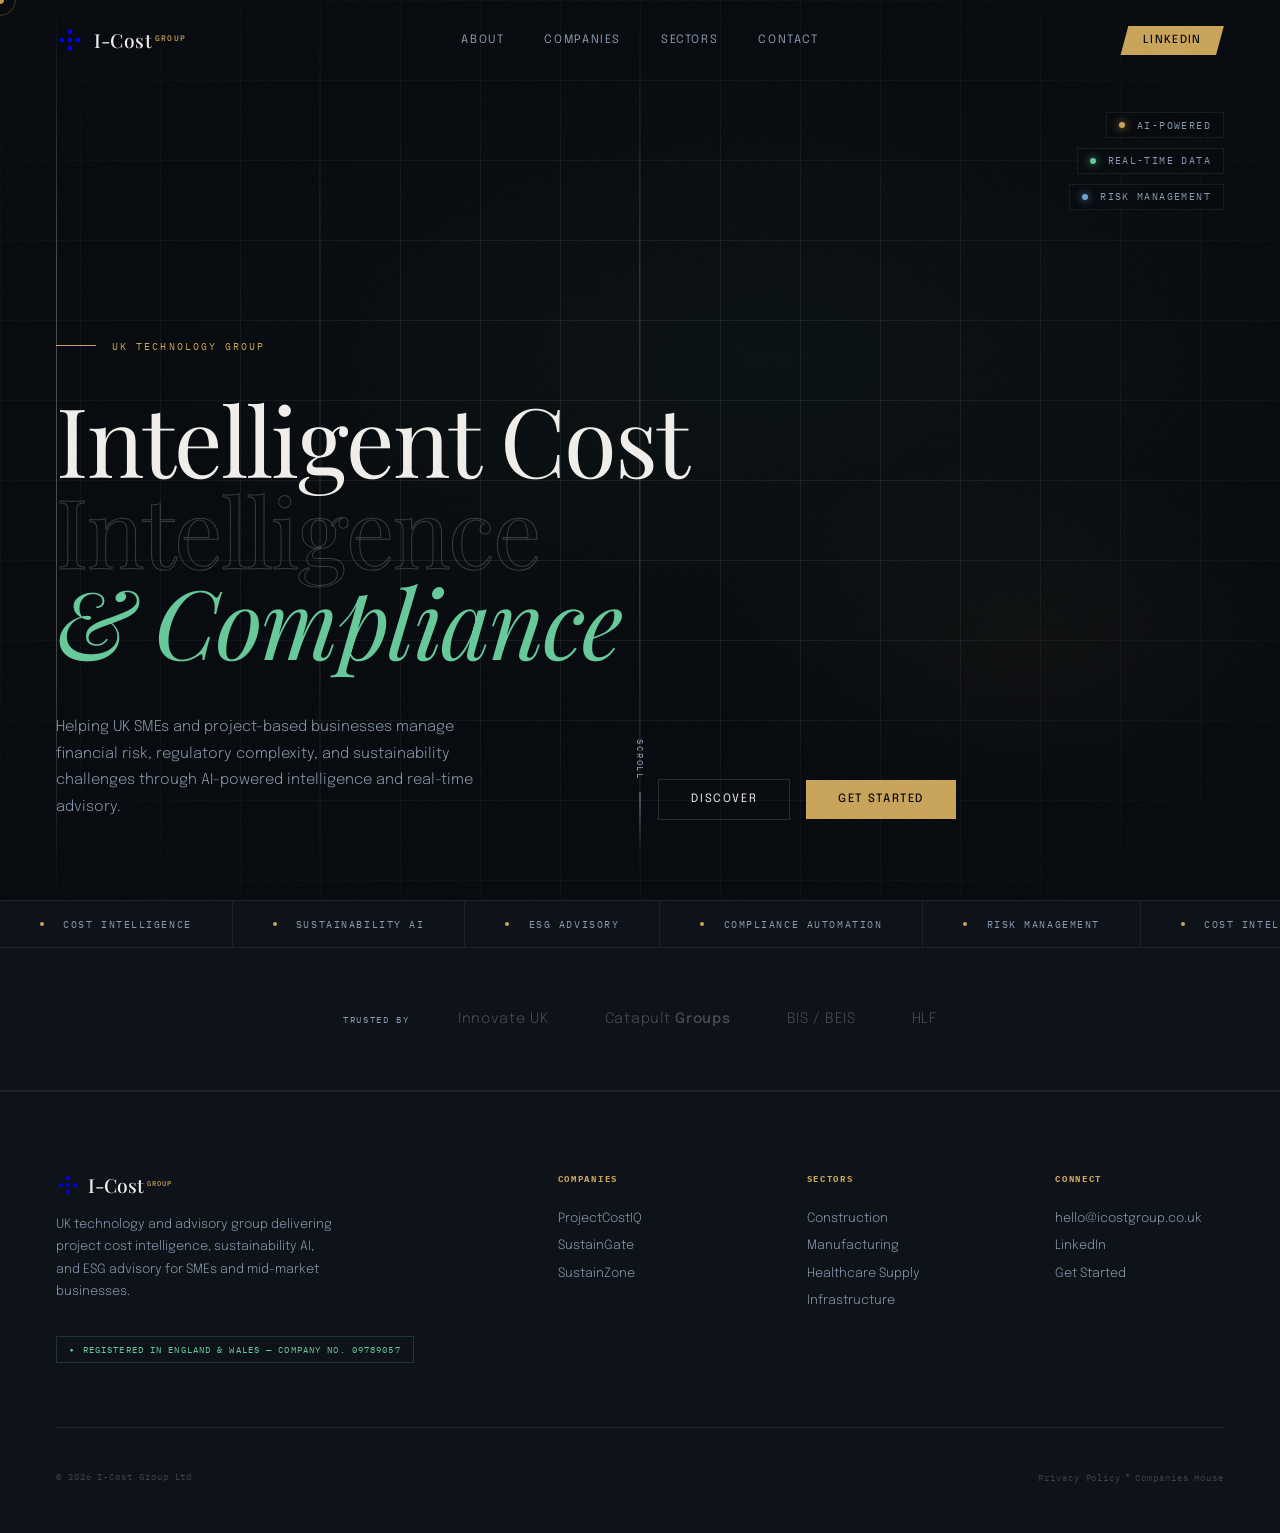
==== index.html @ 1edfaf4c "Split pages while preserving original design theme and assets" ====
<!DOCTYPE html>
<html lang="en">
<head>
<meta charset="UTF-8">
<meta name="viewport" content="width=device-width, initial-scale=1.0">
<title>I-Cost Group — Intelligent Cost & Compliance for UK SMEs</title>
<meta name="description" content="Three operating companies. One mission — helping UK project-based businesses and SMEs manage financial risk, regulatory complexity, and sustainability at speed and scale.">
<meta property="og:title" content="I-Cost Group — Intelligent Cost & Compliance">
<meta property="og:description" content="UK technology and advisory group delivering project cost intelligence, sustainability AI, and ESG advisory for SMEs.">
<meta property="og:type" content="website">
<link rel="preconnect" href="https://fonts.googleapis.com">
<link href="https://fonts.googleapis.com/css2?family=Playfair+Display:ital,wght@0,400;0,500;0,700;1,400;1,500&family=Epilogue:wght@200;300;400;500;600&family=IBM+Plex+Mono:wght@300;400;500&display=swap" rel="stylesheet">
<link rel="stylesheet" href="assets/css/main.css">
</head>
<body>
<a href="#main" class="skip-link">Skip to main content</a>
<div class="cursor"></div>
<div class="cursor-ring"></div>

<nav id="nav">
<a href="index.html" class="nav-logo">
<svg viewBox="0 0 24 24" width="24" height="24" fill="none" stroke="currentColor" stroke-width="2">
<circle cx="12" cy="12" r="1"/>
<circle cx="12" cy="5" r="1"/>
<circle cx="12" cy="19" r="1"/>
<circle cx="5" cy="12" r="1"/>
<circle cx="19" cy="12" r="1"/>
</svg>
<span class="nav-logo-text">I-Cost<sup>GROUP</sup></span>
</a>
<div class="nav-center">
<a href="about.html">About</a>
<a href="companies.html">Companies</a>
<a href="sectors.html">Sectors</a>
<a href="contact.html">Contact</a>
</div>
<div class="nav-right">
<a href="https://www.linkedin.com/company/i-cost-group" class="nav-pill">LinkedIn</a>
</div>
<button class="hamburger" id="hamburger">
<span></span>
<span></span>
<span></span>
</button>
</nav>

<div class="mobile-menu" id="mobileMenu">
<a href="about.html">About</a>
<a href="companies.html">Companies</a>
<a href="sectors.html">Sectors</a>
<a href="contact.html">Contact</a>
<a href="https://www.linkedin.com/company/i-cost-group">LinkedIn</a>
</div>

<main id="main">
<section class="hero">
<div class="hero-bg"></div>
<div class="hero-grid"></div>
<div class="hero-line"></div>
<div class="hero-line"></div>
<div class="hero-line"></div>
<div class="hero-line"></div>

<div class="hero-tag">
<div class="hero-tag-item">
<div class="hero-tag-dot dot-gold"></div>
<span>AI-Powered</span>
</div>
<div class="hero-tag-item">
<div class="hero-tag-dot dot-sage"></div>
<span>Real-time Data</span>
</div>
<div class="hero-tag-item">
<div class="hero-tag-dot dot-blue"></div>
<span>Risk Management</span>
</div>
</div>

<div class="hero-content">
<div class="hero-eyebrow">
<div class="hero-eyebrow-line"></div>
<span class="hero-eyebrow-text">UK Technology Group</span>
</div>
<h1 class="hero-h1">
<span class="line-1">Intelligent Cost</span>
<span class="line-2">Intelligence</span>
<span class="line-3">& Compliance</span>
</h1>
<div class="hero-bottom">
<p class="hero-desc">Helping UK SMEs and project-based businesses manage financial risk, regulatory complexity, and sustainability challenges through AI-powered intelligence and real-time advisory.</p>
<div class="hero-ctas">
<a href="companies.html" class="btn-ghost">Discover</a>
<a href="contact.html" class="btn-solid">Get Started</a>
</div>
</div>
</div>

<div class="hero-scroll">
<span class="scroll-label">Scroll</span>
<div class="scroll-bar"></div>
</div>
</section>

<section class="marquee-wrap">
<div class="marquee-track">
<div class="marquee-item"><span class="m-dot"></span> Cost Intelligence</div>
<div class="marquee-item"><span class="m-dot"></span> Sustainability AI</div>
<div class="marquee-item"><span class="m-dot"></span> ESG Advisory</div>
<div class="marquee-item"><span class="m-dot"></span> Compliance Automation</div>
<div class="marquee-item"><span class="m-dot"></span> Risk Management</div>
<div class="marquee-item"><span class="m-dot"></span> Cost Intelligence</div>
<div class="marquee-item"><span class="m-dot"></span> Sustainability AI</div>
<div class="marquee-item"><span class="m-dot"></span> ESG Advisory</div>
</div>
</section>

<div class="trust-bar">
<div class="trust-inner">
<span class="trust-label">Trusted by</span>
<div class="trust-logos">
<div class="trust-item">Innovate UK</div>
<div class="trust-item">Catapult <strong>Groups</strong></div>
<div class="trust-item">BIS / BEIS</div>
<div class="trust-item">HLF</div>
</div>
</div>
</div>
</main>

<footer>
<div class="footer-top">
<div class="footer-brand">
<a href="index.html" class="f-logo">
<svg viewBox="0 0 24 24" width="24" height="24" fill="none" stroke="currentColor" stroke-width="2">
<circle cx="12" cy="12" r="1"/>
<circle cx="12" cy="5" r="1"/>
<circle cx="12" cy="19" r="1"/>
<circle cx="5" cy="12" r="1"/>
<circle cx="19" cy="12" r="1"/>
</svg>
<span class="f-logo-text">I-Cost<sup>GROUP</sup></span>
</a>
<p>UK technology and advisory group delivering project cost intelligence, sustainability AI, and ESG advisory for SMEs and mid-market businesses.</p>
<div class="f-badge">Registered in England & Wales — Company No. 09789057</div>
</div>

<div class="footer-col">
<h4>Companies</h4>
<ul>
<li><a href="companies.html">ProjectCostIQ</a></li>
<li><a href="companies.html">SustainGate</a></li>
<li><a href="companies.html">SustainZone</a></li>
</ul>
</div>

<div class="footer-col">
<h4>Sectors</h4>
<ul>
<li><a href="sectors.html">Construction</a></li>
<li><a href="sectors.html">Manufacturing</a></li>
<li><a href="sectors.html">Healthcare Supply</a></li>
<li><a href="sectors.html">Infrastructure</a></li>
</ul>
</div>

<div class="footer-col">
<h4>Connect</h4>
<ul>
<li><a href="mailto:hello@icostgroup.co.uk">hello@icostgroup.co.uk</a></li>
<li><a href="https://www.linkedin.com/company/i-cost-group">LinkedIn</a></li>
<li><a href="contact.html">Get Started</a></li>
</ul>
</div>
</div>

<div class="footer-bottom">
<p>&copy; 2026 I-Cost Group Ltd</p>
<div>
<a href="privacy-policy.html">Privacy Policy</a>
<span style="color: rgba(255,255,255,0.2);"> • </span>
<a href="https://find-and-update.company-information.service.gov.uk/company/09789057">Companies House</a>
</div>
</div>
</footer>

<script src="assets/js/main.js"></script>
</body>
</html>
---- assets/css/main.css ----
:root {
--black: #080b0f;
--obsidian: #0e1319;
--charcoal: #141c24;
--slate: #1d2835;
--steel: #263245;
--fog: #8a9ab0;
--mist: #c4cdd8;
--white: #f0eeea;
--gold: #c9a45a;
--gold-pale: #e8d5a8;
--gold-dim: rgba(201,164,90,0.15);
--sage: #4a8f6f;
--sage-bright: #67c99a;
--sage-dim: rgba(74,143,111,0.12);
--rule: rgba(255,255,255,0.07);
--rule-bright: rgba(255,255,255,0.14);
--blue-accent: #6da5d4;
}
*, *::before, *::after { box-sizing: border-box; margin: 0; padding: 0; }
html { scroll-behavior: smooth; font-size: 16px; }
body {
font-family: 'Epilogue', sans-serif;
background: var(--black);
color: var(--white);
overflow-x: hidden;
}
@media (hover: hover) and (pointer: fine) {
.cursor {
position: fixed; z-index: 9999;
width: 8px; height: 8px;
background: var(--gold);
border-radius: 50%;
pointer-events: none;
transform: translate(-50%, -50%);
transition: transform 0.1s, width 0.3s, height 0.3s, background 0.3s;
mix-blend-mode: difference;
}
.cursor-ring {
position: fixed; z-index: 9998;
width: 32px; height: 32px;
border: 1px solid rgba(201,164,90,0.3);
border-radius: 50%;
pointer-events: none;
transform: translate(-50%, -50%);
transition: transform 0.18s ease, width 0.3s, height 0.3s;
}
body:has(a:hover) .cursor { background: var(--sage-bright); transform: translate(-50%,-50%) scale(1.5); }
body:has(a:hover) .cursor-ring { width: 48px; height: 48px; border-color: rgba(103,201,154,0.3); }
}
@media (hover: none) {
.cursor, .cursor-ring { display: none; }
}
body::before {
content: '';
position: fixed; inset: 0; z-index: 1000;
background-image: url("data:image/svg+xml,%3Csvg viewBox='0 0 256 256' xmlns='http://www.w3.org/2000/svg'%3E%3Cfilter id='noise'%3E%3CfeTurbulence type='fractalNoise' baseFrequency='0.9' numOctaves='4' stitchTiles='stitch'/%3E%3C/filter%3E%3Crect width='100%25' height='100%25' filter='url(%23noise)' opacity='0.03'/%3E%3C/svg%3E");
pointer-events: none; opacity: 0.4;
}
.skip-link {
position: absolute; top: -40px; left: 0;
background: var(--gold); color: var(--black);
padding: 0.5rem 1rem; z-index: 10000;
font-size: 0.8rem; text-decoration: none;
transition: top 0.2s;
}
.skip-link:focus { top: 0; }
nav {
position: fixed; top: 0; left: 0; right: 0; z-index: 500;
display: flex; align-items: center; justify-content: space-between;
padding: 1.6rem 3.5rem;
transition: background 0.4s, border-color 0.4s;
border-bottom: 1px solid transparent;
}
nav.scrolled {
background: rgba(8,11,15,0.92);
backdrop-filter: blur(20px);
border-color: var(--rule);
}
.nav-logo {
display: flex; align-items: center; gap: 0.6rem;
text-decoration: none; flex-shrink: 0;
}
.nav-logo svg { height: 28px; width: auto; }
.nav-logo-text {
font-family: 'Playfair Display', serif;
font-size: 1.2rem; font-weight: 500;
color: var(--white);
letter-spacing: 0.02em;
}
.nav-logo-text sup {
font-family: 'IBM Plex Mono', monospace;
font-size: 0.48rem; letter-spacing: 0.15em; text-transform: uppercase;
color: var(--gold); vertical-align: super; margin-left: 0.2rem;
}
.nav-center {
position: absolute; left: 50%; transform: translateX(-50%);
display: flex; gap: 2.5rem;
}
.nav-center a {
font-size: 0.72rem; letter-spacing: 0.14em; text-transform: uppercase;
font-weight: 400; color: var(--fog); text-decoration: none;
transition: color 0.2s;
position: relative;
}
.nav-center a::after {
content: ''; position: absolute; bottom: -4px; left: 0;
width: 0; height: 1px; background: var(--gold);
transition: width 0.3s ease;
}
.nav-center a:hover { color: var(--white); }
.nav-center a:hover::after { width: 100%; }
.nav-right { display: flex; align-items: center; gap: 1.5rem; }
.nav-pill {
font-size: 0.7rem; letter-spacing: 0.12em; text-transform: uppercase;
font-weight: 500; color: var(--black);
background: var(--gold);
padding: 0.55rem 1.4rem;
text-decoration: none;
transition: background 0.25s, transform 0.2s;
clip-path: polygon(8px 0%, 100% 0%, calc(100% - 8px) 100%, 0% 100%);
}
.nav-pill:hover { background: var(--gold-pale); transform: translateY(-1px); }
.hamburger {
display: none; flex-direction: column; gap: 5px;
background: none; border: none; cursor: pointer;
padding: 4px; z-index: 700;
position: relative;
}
.hamburger span {
display: block; width: 24px; height: 2px;
background: var(--white); transition: all 0.3s ease;
}
.hamburger.active span:nth-child(1) { transform: rotate(45deg) translate(4px, 4px); }
.hamburger.active span:nth-child(2) { opacity: 0; }
.hamburger.active span:nth-child(3) { transform: rotate(-45deg) translate(5px, -5px); }
.mobile-menu {
display: none; position: fixed; inset: 0; z-index: 550;
background: rgba(8,11,15,0.97); backdrop-filter: blur(20px);
flex-direction: column; align-items: center; justify-content: center;
gap: 2.5rem; opacity: 0; pointer-events: none;
transition: opacity 0.3s ease;
padding-top: 5rem;
}
.mobile-menu.open { opacity: 1; pointer-events: all; }
.mobile-menu a {
font-family: 'Playfair Display', serif;
font-size: 1.8rem; font-weight: 400; color: var(--white);
text-decoration: none; transition: color 0.2s;
}
.mobile-menu a:hover { color: var(--gold); }
.hero {
min-height: 100vh;
display: flex; flex-direction: column; justify-content: flex-end;
padding: 0 3.5rem 5rem;
position: relative; overflow: hidden;
}
.hero-bg {
position: absolute; inset: 0; z-index: 0;
background:
radial-gradient(ellipse 80% 60% at 60% 40%, rgba(74,143,111,0.06) 0%, transparent 60%),
radial-gradient(ellipse 50% 40% at 80% 70%, rgba(201,164,90,0.04) 0%, transparent 50%);
}
.hero-grid {
position: absolute; inset: 0; z-index: 0;
background-image:
linear-gradient(var(--rule) 1px, transparent 1px),
linear-gradient(90deg, var(--rule) 1px, transparent 1px);
background-size: 80px 80px;
mask-image: radial-gradient(ellipse 70% 70% at 50% 50%, black 30%, transparent 100%);
}
.hero-line {
position: absolute; top: 0;
width: 1px; height: 100%;
background: linear-gradient(to bottom, transparent, var(--rule-bright) 30%, var(--rule-bright) 70%, transparent);
z-index: 0;
}
.hero-line:nth-child(2) { right: 25%; }
.hero-line:nth-child(3) { right: 50%; }
.hero-line:nth-child(4) { right: 75%; opacity: 0.5; }
.hero-tag {
position: absolute; top: 7rem; right: 3.5rem; z-index: 2;
display: flex; flex-direction: column; align-items: flex-end; gap: 0.6rem;
}
.hero-tag-item {
display: flex; align-items: center; gap: 0.75rem;
font-family: 'IBM Plex Mono', monospace;
font-size: 0.62rem; letter-spacing: 0.14em; text-transform: uppercase;
color: var(--fog);
padding: 0.35rem 0.75rem;
border: 1px solid var(--rule);
background: rgba(8,11,15,0.5);
backdrop-filter: blur(8px);
transition: border-color 0.3s, color 0.3s;
}
.hero-tag-item:hover { border-color: var(--rule-bright); color: var(--mist); }
.hero-tag-dot {
width: 6px; height: 6px; border-radius: 50%;
}
.dot-gold { background: var(--gold); box-shadow: 0 0 8px var(--gold); }
.dot-sage { background: var(--sage-bright); box-shadow: 0 0 8px var(--sage-bright); }
.dot-blue { background: #6da5d4; box-shadow: 0 0 8px #6da5d4; }
.hero-content { position: relative; z-index: 2; max-width: 900px; }
.hero-eyebrow {
display: flex; align-items: center; gap: 1rem;
margin-bottom: 2.5rem;
}
.hero-eyebrow-line {
width: 40px; height: 1px; background: var(--gold);
}
.hero-eyebrow-text {
font-family: 'IBM Plex Mono', monospace;
font-size: 0.65rem; letter-spacing: 0.2em; text-transform: uppercase;
color: var(--gold);
}
.hero-h1 {
font-family: 'Playfair Display', serif;
font-size: clamp(3.5rem, 7.5vw, 7.5rem);
font-weight: 400; line-height: 0.95;
letter-spacing: -0.02em;
margin-bottom: 3rem;
}
.hero-h1 .line-1 { display: block; color: var(--white); }
.hero-h1 .line-2 { display: block; color: transparent;
-webkit-text-stroke: 1px rgba(255,255,255,0.2); }
.hero-h1 .line-3 { display: block; color: var(--sage-bright);
font-style: italic; }
.hero-bottom {
display: flex; align-items: flex-end;
justify-content: space-between; gap: 2rem;
}
.hero-desc {
max-width: 440px;
font-size: 0.92rem; line-height: 1.8; font-weight: 300;
color: var(--fog);
}
.hero-ctas { display: flex; gap: 1rem; align-items: center; flex-shrink: 0; }
.btn-ghost {
font-size: 0.72rem; letter-spacing: 0.14em; text-transform: uppercase;
font-weight: 400; color: var(--white);
border: 1px solid var(--rule-bright);
padding: 0.85rem 2rem; text-decoration: none;
transition: all 0.25s; position: relative; overflow: hidden;
}
.btn-ghost::before {
content: ''; position: absolute; inset: 0;
background: var(--rule); transform: translateX(-100%);
transition: transform 0.3s ease;
}
.btn-ghost:hover::before { transform: translateX(0); }
.btn-ghost:hover { border-color: rgba(255,255,255,0.3); }
.btn-solid {
font-size: 0.72rem; letter-spacing: 0.14em; text-transform: uppercase;
font-weight: 500; color: var(--black);
background: var(--gold);
padding: 0.85rem 2rem; text-decoration: none;
transition: all 0.25s; position: relative;
}
.btn-solid:hover { background: var(--gold-pale); transform: translateY(-2px); }
.hero-scroll {
position: absolute; bottom: 3rem; left: 50%; transform: translateX(-50%);
display: flex; flex-direction: column; align-items: center; gap: 0.75rem;
z-index: 2;
}
.scroll-label {
font-family: 'IBM Plex Mono', monospace;
font-size: 0.58rem; letter-spacing: 0.2em; text-transform: uppercase;
color: var(--fog); writing-mode: vertical-rl;
animation: scrollPulse 2s ease-in-out infinite;
}
.scroll-bar {
width: 1px; height: 60px;
background: linear-gradient(to bottom, var(--fog), transparent);
animation: scrollBar 2s ease-in-out infinite;
}
@keyframes scrollBar {
0%, 100% { transform: scaleY(1); opacity: 0.4; }
50% { transform: scaleY(0.5); opacity: 1; }
}
@keyframes scrollPulse {
0%, 100% { opacity: 0.3; } 50% { opacity: 0.8; }
}
.marquee-wrap {
border-top: 1px solid var(--rule);
border-bottom: 1px solid var(--rule);
padding: 0; overflow: hidden;
background: var(--obsidian);
}
.marquee-track {
display: flex; width: max-content;
animation: marquee 40s linear infinite;
}
.marquee-track:hover { animation-play-state: paused; }
.marquee-item {
display: flex; align-items: center; gap: 1.2rem;
padding: 1rem 2.5rem;
border-right: 1px solid var(--rule);
font-family: 'IBM Plex Mono', monospace;
font-size: 0.65rem; letter-spacing: 0.15em; text-transform: uppercase;
color: var(--fog); white-space: nowrap;
transition: color 0.2s;
}
.marquee-item:hover { color: var(--white); }
.marquee-item .m-dot {
width: 4px; height: 4px; border-radius: 50%; background: var(--gold);
}
@keyframes marquee {
from { transform: translateX(0); }
to { transform: translateX(-50%); }
}
.section-wrap {
max-width: 1440px; margin: 0 auto; padding: 0 3.5rem;
}
.about {
padding: 8rem 0;
border-bottom: 1px solid var(--rule);
}
.about-inner {
display: grid; grid-template-columns: 220px 1fr;
gap: 6rem; align-items: start;
}
.about-label { padding-top: 0.5rem; }
.section-label {
font-family: 'IBM Plex Mono', monospace;
font-size: 0.62rem; letter-spacing: 0.18em; text-transform: uppercase;
color: var(--gold); display: flex; align-items: center; gap: 0.75rem;
}
.section-label::before {
content: ''; display: block;
width: 20px; height: 1px; background: var(--gold);
}
.about-text h2 {
font-family: 'Playfair Display', serif;
font-size: clamp(2rem, 3.5vw, 3.2rem);
font-weight: 400; line-height: 1.15;
color: var(--white); margin-bottom: 1.8rem;
letter-spacing: -0.01em;
}
.about-text h2 em { font-style: italic; color: var(--sage-bright); }
.about-text p {
font-size: 0.92rem; line-height: 1.85; font-weight: 300;
color: var(--fog); max-width: 640px; margin-bottom: 3rem;
}
.about-stats {
display: grid; grid-template-columns: repeat(4, 1fr);
gap: 0; border: 1px solid var(--rule); max-width: 720px;
}
.stat {
padding: 1.8rem 1.5rem;
border-right: 1px solid var(--rule);
}
.stat:last-child { border-right: none; }
.stat-n {
font-family: 'Playfair Display', serif;
font-size: 2.5rem; font-weight: 400; line-height: 1;
color: var(--white); display: block; margin-bottom: 0.4rem;
}
.stat-n span { color: var(--gold); font-size: 1.6rem; }
.stat-t {
font-family: 'IBM Plex Mono', monospace;
font-size: 0.58rem; letter-spacing: 0.1em; text-transform: uppercase;
color: var(--fog);
}
.companies { padding: 8rem 0; }
.companies-header {
display: flex; align-items: center; gap: 2rem;
margin-bottom: 4rem;
}
.companies-header .section-label { flex-shrink: 0; }
.companies-header .h-rule {
flex: 1; height: 1px; background: var(--rule);
}
.companies-header .h-count {
font-family: 'IBM Plex Mono', monospace;
font-size: 0.62rem; letter-spacing: 0.1em; color: var(--fog);
}
.company-row {
display: grid; grid-template-columns: 80px 1fr 1fr 1fr;
border-top: 1px solid var(--rule);
transition: background 0.3s;
position: relative;
}
.company-row::after {
content: ''; position: absolute;
top: -1px; left: 0; right: 0; height: 1px;
background: transparent;
transition: background 0.3s;
}
.company-row:hover::after { background: var(--gold); }
.company-row:hover { background: rgba(255,255,255,0.015); }
.company-row.last { border-bottom: 1px solid var(--rule); }
.cr-num {
font-family: 'IBM Plex Mono', monospace;
font-size: 0.6rem; letter-spacing: 0.1em;
color: var(--fog); padding: 3rem 2rem;
border-right: 1px solid var(--rule);
display: flex; align-items: flex-start;
}
.cr-name {
padding: 3rem 2.5rem;
border-right: 1px solid var(--rule);
}
.cr-name h3 {
font-family: 'Playfair Display', serif;
font-size: 2rem; font-weight: 500;
color: var(--white); margin-bottom: 0.3rem;
letter-spacing: -0.01em;
}
.cr-type {
font-family: 'IBM Plex Mono', monospace;
font-size: 0.62rem; letter-spacing: 0.12em; text-transform: uppercase;
}
.type-gold { color: var(--gold); }
.type-sage { color: var(--sage-bright); }
.type-blue { color: #6da5d4; }
.cr-desc {
padding: 3rem 2.5rem;
border-right: 1px solid var(--rule);
font-size: 0.84rem; line-height: 1.75; font-weight: 300;
color: var(--fog);
}
.cr-tags {
padding: 3rem 2.5rem;
display: flex; flex-direction: column;
justify-content: space-between;
}
.tag-list {
display: flex; flex-wrap: wrap; gap: 0.4rem; margin-bottom: 1.5rem;
}
.tag {
font-family: 'IBM Plex Mono', monospace;
font-size: 0.58rem; letter-spacing: 0.08em;
padding: 0.3rem 0.65rem;
border: 1px solid var(--rule); color: var(--fog);
transition: border-color 0.2s, color 0.2s;
}
.company-row:hover .tag { border-color: var(--rule-bright); color: var(--mist); }
.cr-link {
display: inline-flex; align-items: center; gap: 0.5rem;
font-size: 0.7rem; letter-spacing: 0.12em; text-transform: uppercase;
font-weight: 400; color: var(--fog); text-decoration: none;
transition: color 0.2s;
}
.cr-link .arr { transition: transform 0.2s; }
.cr-link:hover { color: var(--white); }
.cr-link:hover .arr { transform: translateX(4px); }
.difference {
background: var(--obsidian);
border-top: 1px solid var(--rule);
border-bottom: 1px solid var(--rule);
padding: 8rem 0;
}
.diff-inner {
display: grid; grid-template-columns: 1fr 1fr;
gap: 8rem; align-items: start;
}
.diff-left h2 {
font-family: 'Playfair Display', serif;
font-size: clamp(2.5rem, 4vw, 4rem);
font-weight: 400; line-height: 1.05;
letter-spacing: -0.02em; color: var(--white);
margin-bottom: 2rem; margin-top: 1.5rem;
}
.diff-left h2 em { font-style: italic; color: var(--sage-bright); }
.diff-left p {
font-size: 0.88rem; line-height: 1.85; font-weight: 300;
color: var(--fog); margin-bottom: 3rem;
}
.diff-link {
display: inline-flex; align-items: center; gap: 0.75rem;
font-size: 0.7rem; letter-spacing: 0.14em; text-transform: uppercase;
color: var(--gold); text-decoration: none;
transition: gap 0.2s;
}
.diff-link:hover { gap: 1.2rem; }
.diff-link .arr { font-size: 0.9rem; }
.diff-table {
border: 1px solid var(--rule);
}
.diff-head-row {
display: grid; grid-template-columns: 1fr 1fr;
border-bottom: 1px solid var(--rule);
background: var(--charcoal);
}
.dhc {
padding: 0.9rem 1.5rem;
font-family: 'IBM Plex Mono', monospace;
font-size: 0.6rem; letter-spacing: 0.14em; text-transform: uppercase;
}
.dhc:first-child {
color: var(--fog); border-right: 1px solid var(--rule);
}
.dhc:last-child { color: var(--sage-bright); }
.diff-row {
display: grid; grid-template-columns: 1fr 1fr;
border-bottom: 1px solid var(--rule);
transition: background 0.2s;
}
.diff-row:last-child { border-bottom: none; }
.diff-row:hover { background: rgba(255,255,255,0.02); }
.dc {
padding: 1.2rem 1.5rem;
font-size: 0.8rem; font-weight: 300; line-height: 1.5;
}
.dc:first-child {
color: rgba(255,255,255,0.28);
border-right: 1px solid var(--rule);
text-decoration: line-through;
text-decoration-color: rgba(255,255,255,0.1);
}
.dc:last-child {
color: var(--mist);
display: flex; align-items: center; gap: 0.5rem;
}
.dc:last-child::before {
content: '✓'; color: var(--sage-bright);
font-size: 0.7rem; flex-shrink: 0;
}
.sectors { padding: 8rem 0; border-bottom: 1px solid var(--rule); }
.sectors-header {
display: flex; justify-content: space-between; align-items: flex-end;
margin-bottom: 5rem;
}
.sectors-header h2 {
font-family: 'Playfair Display', serif;
font-size: clamp(2.2rem, 3.5vw, 3.5rem);
font-weight: 400; letter-spacing: -0.02em;
color: var(--white); margin-top: 1rem;
}
.sectors-header p {
font-size: 0.82rem; color: var(--fog); font-weight: 300;
max-width: 280px; text-align: right; line-height: 1.7;
}
.sector-grid {
display: grid; grid-template-columns: repeat(4, 1fr);
border: 1px solid var(--rule);
}
.sector-card {
padding: 3rem 2rem;
border-right: 1px solid var(--rule);
position: relative; overflow: hidden;
transition: background 0.4s;
}
.sector-card:last-child { border-right: none; }
.sector-card:hover { background: var(--charcoal); }
.sector-card::before {
content: attr(data-num);
position: absolute; bottom: -0.5rem; right: 1rem;
font-family: 'Playfair Display', serif;
font-size: 6rem; font-weight: 700; line-height: 1;
color: rgba(255,255,255,0.025);
pointer-events: none;
}
.sector-icon {
width: 44px; height: 44px;
border: 1px solid var(--rule);
display: flex; align-items: center; justify-content: center;
margin-bottom: 2rem;
transition: border-color 0.3s, background 0.3s;
color: var(--gold);
}
.sector-card:hover .sector-icon {
border-color: var(--gold);
background: var(--gold-dim);
}
.sector-card:nth-child(2) .sector-icon { color: var(--sage-bright); }
.sector-card:nth-child(2):hover .sector-icon { border-color: var(--sage-bright); background: var(--sage-dim); }
.sector-card:nth-child(3) .sector-icon { color: var(--blue-accent); }
.sector-card:nth-child(3):hover .sector-icon { border-color: var(--blue-accent); background: rgba(109,165,212,0.12); }
.sector-card:nth-child(4) .sector-icon { color: var(--mist); }
.sector-card:nth-child(4):hover .sector-icon { border-color: var(--mist); background: rgba(196,205,216,0.08); }
.sector-card h3 {
font-family: 'Playfair Display', serif;
font-size: 1.3rem; font-weight: 500;
color: var(--white); margin-bottom: 0.8rem;
letter-spacing: -0.01em;
}
.sector-card p {
font-size: 0.78rem; line-height: 1.75; font-weight: 300;
color: var(--fog);
}
.trust-bar {
padding: 4rem 0;
border-bottom: 1px solid var(--rule);
background: var(--obsidian);
}
.trust-inner {
display: flex; align-items: center; gap: 3rem;
justify-content: center; flex-wrap: wrap;
}
.trust-label {
font-family: 'IBM Plex Mono', monospace;
font-size: 0.58rem; letter-spacing: 0.18em; text-transform: uppercase;
color: var(--fog); white-space: nowrap;
}
.trust-logos {
display: flex; align-items: center; gap: 3.5rem; flex-wrap: wrap; justify-content: center;
}
.trust-item {
font-family: 'Epilogue', sans-serif;
font-size: 0.9rem; font-weight: 300;
color: rgba(255,255,255,0.25);
letter-spacing: 0.05em;
white-space: nowrap;
transition: color 0.3s;
}
.trust-item:hover { color: rgba(255,255,255,0.5); }
.trust-item strong { font-weight: 500; }
.cta-band {
padding: 7rem 0;
background: var(--charcoal);
border-bottom: 1px solid var(--rule);
text-align: center;
position: relative; overflow: hidden;
}
.cta-band::before {
content: '';
position: absolute; inset: 0;
background: radial-gradient(ellipse 60% 80% at 50% 50%, rgba(74,143,111,0.06), transparent);
}
.cta-band h2 {
font-family: 'Playfair Display', serif;
font-size: clamp(2.5rem, 5vw, 5rem);
font-weight: 400; line-height: 1.05;
color: var(--white); margin-bottom: 1.5rem;
position: relative; letter-spacing: -0.02em;
}
.cta-band h2 em { font-style: italic; color: var(--sage-bright); }
.cta-band > .section-wrap > p {
font-size: 0.9rem; font-weight: 300; color: var(--fog);
max-width: 520px; margin: 0 auto 3rem; line-height: 1.8;
position: relative;
}
.cta-group { display: flex; justify-content: center; gap: 1rem; position: relative; flex-wrap: wrap; }
footer {
background: var(--obsidian);
padding: 5rem 3.5rem 3rem;
border-top: 1px solid var(--rule);
}
.footer-top {
max-width: 1440px; margin: 0 auto;
display: grid; grid-template-columns: 2.5fr 1fr 1fr 1fr;
gap: 5rem; padding-bottom: 4rem;
border-bottom: 1px solid var(--rule);
}
.footer-brand .f-logo {
display: flex; align-items: center; gap: 0.5rem;
margin-bottom: 1rem; text-decoration: none;
}
.footer-brand .f-logo svg { height: 24px; width: auto; }
.f-logo-text {
font-family: 'Playfair Display', serif;
font-size: 1.2rem; font-weight: 500; color: var(--white);
}
.f-logo-text sup {
font-family: 'IBM Plex Mono', monospace;
font-size: 0.42rem; letter-spacing: 0.15em; text-transform: uppercase;
color: var(--gold); vertical-align: super; margin-left: 0.2rem;
}
.footer-brand p {
font-size: 0.8rem; line-height: 1.75; font-weight: 300;
color: var(--fog); max-width: 280px; margin-bottom: 2rem;
}
.f-badge {
display: inline-flex; align-items: center; gap: 0.5rem;
font-family: 'IBM Plex Mono', monospace;
font-size: 0.58rem; letter-spacing: 0.12em; text-transform: uppercase;
color: var(--sage-bright);
border: 1px solid rgba(103,201,154,0.2);
padding: 0.4rem 0.8rem;
}
.f-badge::before { content: '●'; font-size: 0.4rem; }
.footer-col h4 {
font-family: 'IBM Plex Mono', monospace;
font-size: 0.58rem; letter-spacing: 0.18em; text-transform: uppercase;
color: var(--gold); margin-bottom: 1.5rem;
}
.footer-col ul { list-style: none; }
.footer-col li { margin-bottom: 0.65rem; }
.footer-col a {
font-size: 0.8rem; font-weight: 300; color: var(--fog);
text-decoration: none; transition: color 0.2s;
}
.footer-col a:hover { color: var(--white); }
.footer-bottom {
max-width: 1440px; margin: 2.5rem auto 0;
display: flex; justify-content: space-between; align-items: center;
flex-wrap: wrap; gap: 1rem;
}
.footer-bottom p {
font-family: 'IBM Plex Mono', monospace;
font-size: 0.58rem; letter-spacing: 0.1em;
color: rgba(255,255,255,0.2);
}
.footer-bottom a {
font-family: 'IBM Plex Mono', monospace;
font-size: 0.58rem; letter-spacing: 0.1em;
color: rgba(255,255,255,0.2);
text-decoration: none;
transition: color 0.2s;
}
.footer-bottom a:hover { color: rgba(255,255,255,0.4); }
.reveal {
opacity: 0; transform: translateY(30px);
transition: opacity 0.7s ease, transform 0.7s ease;
}
.reveal.visible { opacity: 1; transform: translateY(0); }
.reveal-delay-1 { transition-delay: 0.1s; }
.reveal-delay-2 { transition-delay: 0.2s; }
.reveal-delay-3 { transition-delay: 0.3s; }
.reveal-delay-4 { transition-delay: 0.4s; }
.hero-eyebrow { animation: fadeUp 0.8s ease 0.2s both; }
.hero-h1 .line-1 { animation: fadeUp 0.8s ease 0.35s both; }
.hero-h1 .line-2 { animation: fadeUp 0.8s ease 0.5s both; }
.hero-h1 .line-3 { animation: fadeUp 0.8s ease 0.65s both; }
.hero-desc { animation: fadeUp 0.8s ease 0.8s both; }
.hero-ctas { animation: fadeUp 0.8s ease 0.9s both; }
.hero-tag { animation: fadeUp 0.8s ease 1s both; }
@keyframes fadeUp {
from { opacity: 0; transform: translateY(20px); }
to { opacity: 1; transform: translateY(0); }
}
@media (max-width: 1200px) {
.company-row { grid-template-columns: 60px 1fr 1fr; }
.cr-tags { display: none; }
.about-stats { grid-template-columns: repeat(4, 1fr); }
}
@media (max-width: 900px) {
nav { padding: 1.2rem 2rem; }
.nav-center { display: none; }
.nav-pill { display: none; }
.hamburger { display: flex; }
.mobile-menu { display: flex; }
.hero { padding: 0 2rem 4rem; }
.hero-tag { display: none; }
.section-wrap { padding: 0 2rem; }
.about-inner { grid-template-columns: 1fr; gap: 2rem; }
.about-stats { grid-template-columns: repeat(2, 1fr); }
.about-stats .stat:nth-child(2) { border-right: none; }
.company-row { grid-template-columns: 1fr; }
.cr-num { display: none; }
.cr-name, .cr-desc, .cr-tags { border-right: none; border-bottom: 1px solid var(--rule); }
.cr-tags { display: flex; }
.diff-inner { grid-template-columns: 1fr; gap: 4rem; }
.sector-grid { grid-template-columns: 1fr 1fr; }
.sector-card { border-bottom: 1px solid var(--rule); }
.sectors-header { flex-direction: column; align-items: flex-start; gap: 1rem; }
.sectors-header p { text-align: left; }
.footer-top { grid-template-columns: 1fr 1fr; gap: 3rem; }
footer { padding: 4rem 2rem 3rem; }
.hero-bottom { flex-direction: column; align-items: flex-start; }
.trust-logos { gap: 2rem; }
}
@media (max-width: 600px) {
.about-stats { grid-template-columns: 1fr 1fr; }
.sector-grid { grid-template-columns: 1fr; }
.sector-card { border-right: none; }
.footer-top { grid-template-columns: 1fr; gap: 2.5rem; }
.cta-group { flex-direction: column; align-items: center; }
}
@media (prefers-reduced-motion: reduce) {
*, *::before, *::after {
animation-duration: 0.01ms !important;
animation-iteration-count: 1 !important;
transition-duration: 0.01ms !important;
}
.marquee-track { animation: none; }
.reveal { opacity: 1; transform: none; }
}
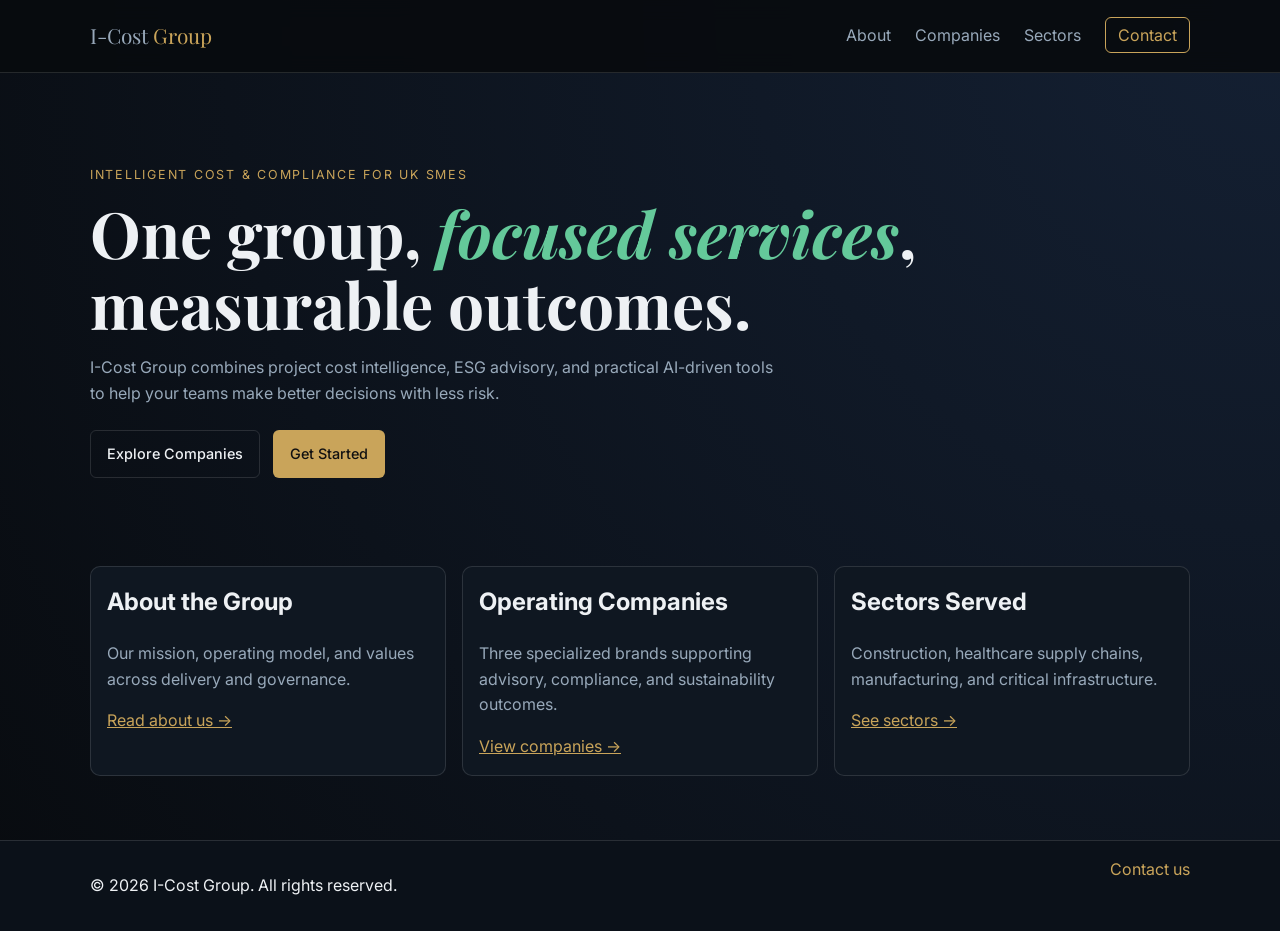
==== commit e62d05c4: "Merge branch 'main' into codex/organize-html-files-into-separate-pages-ezxg9k" ====
--- a/index.html
+++ b/index.html
@@ -1,188 +1,72 @@
 <!DOCTYPE html>
 <html lang="en">
 <head>
-<meta charset="UTF-8">
-<meta name="viewport" content="width=device-width, initial-scale=1.0">
-<title>I-Cost Group — Intelligent Cost & Compliance for UK SMEs</title>
-<meta name="description" content="Three operating companies. One mission — helping UK project-based businesses and SMEs manage financial risk, regulatory complexity, and sustainability at speed and scale.">
-<meta property="og:title" content="I-Cost Group — Intelligent Cost & Compliance">
-<meta property="og:description" content="UK technology and advisory group delivering project cost intelligence, sustainability AI, and ESG advisory for SMEs.">
-<meta property="og:type" content="website">
-<link rel="preconnect" href="https://fonts.googleapis.com">
-<link href="https://fonts.googleapis.com/css2?family=Playfair+Display:ital,wght@0,400;0,500;0,700;1,400;1,500&family=Epilogue:wght@200;300;400;500;600&family=IBM+Plex+Mono:wght@300;400;500&display=swap" rel="stylesheet">
-<link rel="stylesheet" href="assets/css/main.css">
+  <meta charset="UTF-8" />
+  <meta name="viewport" content="width=device-width, initial-scale=1.0" />
+  <title>I-Cost Group | Intelligent Cost & Compliance</title>
+  <meta name="description" content="I-Cost Group helps UK SMEs manage financial risk, compliance, and sustainability through practical digital advisory services." />
+  <link rel="preconnect" href="https://fonts.googleapis.com" />
+  <link rel="preconnect" href="https://fonts.gstatic.com" crossorigin />
+  <link href="https://fonts.googleapis.com/css2?family=Playfair+Display:wght@500;700&family=Inter:wght@300;400;500;600&display=swap" rel="stylesheet" />
+  <link rel="stylesheet" href="assets/css/main.css" />
 </head>
 <body>
-<a href="#main" class="skip-link">Skip to main content</a>
-<div class="cursor"></div>
-<div class="cursor-ring"></div>
+  <a class="skip-link" href="#main">Skip to content</a>
+  <header class="site-header">
+    <nav class="nav container" aria-label="Main navigation">
+      <a class="logo" href="index.html">I-Cost <span>Group</span></a>
+      <button class="menu-toggle" id="menuToggle" aria-expanded="false" aria-controls="mobileMenu">Menu</button>
+      <ul class="nav-links" id="mainMenu">
+        <li><a href="about.html">About</a></li>
+        <li><a href="companies.html">Companies</a></li>
+        <li><a href="sectors.html">Sectors</a></li>
+        <li><a href="contact.html" class="btn-link">Contact</a></li>
+      </ul>
+    </nav>
+    <div class="mobile-menu" id="mobileMenu">
+      <a href="about.html">About</a>
+      <a href="companies.html">Companies</a>
+      <a href="sectors.html">Sectors</a>
+      <a href="contact.html">Contact</a>
+    </div>
+  </header>
 
-<nav id="nav">
-<a href="index.html" class="nav-logo">
-<svg viewBox="0 0 24 24" width="24" height="24" fill="none" stroke="currentColor" stroke-width="2">
-<circle cx="12" cy="12" r="1"/>
-<circle cx="12" cy="5" r="1"/>
-<circle cx="12" cy="19" r="1"/>
-<circle cx="5" cy="12" r="1"/>
-<circle cx="19" cy="12" r="1"/>
-</svg>
-<span class="nav-logo-text">I-Cost<sup>GROUP</sup></span>
-</a>
-<div class="nav-center">
-<a href="about.html">About</a>
-<a href="companies.html">Companies</a>
-<a href="sectors.html">Sectors</a>
-<a href="contact.html">Contact</a>
-</div>
-<div class="nav-right">
-<a href="https://www.linkedin.com/company/i-cost-group" class="nav-pill">LinkedIn</a>
-</div>
-<button class="hamburger" id="hamburger">
-<span></span>
-<span></span>
-<span></span>
-</button>
-</nav>
+  <main id="main">
+    <section class="hero container">
+      <p class="eyebrow">Intelligent Cost & Compliance for UK SMEs</p>
+      <h1>One group, <span>focused services</span>, measurable outcomes.</h1>
+      <p class="hero-copy">I-Cost Group combines project cost intelligence, ESG advisory, and practical AI-driven tools to help your teams make better decisions with less risk.</p>
+      <div class="hero-actions">
+        <a href="companies.html" class="btn btn-ghost">Explore Companies</a>
+        <a href="contact.html" class="btn btn-solid">Get Started</a>
+      </div>
+    </section>
 
-<div class="mobile-menu" id="mobileMenu">
-<a href="about.html">About</a>
-<a href="companies.html">Companies</a>
-<a href="sectors.html">Sectors</a>
-<a href="contact.html">Contact</a>
-<a href="https://www.linkedin.com/company/i-cost-group">LinkedIn</a>
-</div>
+    <section class="section container grid-3">
+      <article class="card">
+        <h2>About the Group</h2>
+        <p>Our mission, operating model, and values across delivery and governance.</p>
+        <a href="about.html">Read about us →</a>
+      </article>
+      <article class="card">
+        <h2>Operating Companies</h2>
+        <p>Three specialized brands supporting advisory, compliance, and sustainability outcomes.</p>
+        <a href="companies.html">View companies →</a>
+      </article>
+      <article class="card">
+        <h2>Sectors Served</h2>
+        <p>Construction, healthcare supply chains, manufacturing, and critical infrastructure.</p>
+        <a href="sectors.html">See sectors →</a>
+      </article>
+    </section>
+  </main>
 
-<main id="main">
-<section class="hero">
-<div class="hero-bg"></div>
-<div class="hero-grid"></div>
-<div class="hero-line"></div>
-<div class="hero-line"></div>
-<div class="hero-line"></div>
-<div class="hero-line"></div>
-
-<div class="hero-tag">
-<div class="hero-tag-item">
-<div class="hero-tag-dot dot-gold"></div>
-<span>AI-Powered</span>
-</div>
-<div class="hero-tag-item">
-<div class="hero-tag-dot dot-sage"></div>
-<span>Real-time Data</span>
-</div>
-<div class="hero-tag-item">
-<div class="hero-tag-dot dot-blue"></div>
-<span>Risk Management</span>
-</div>
-</div>
-
-<div class="hero-content">
-<div class="hero-eyebrow">
-<div class="hero-eyebrow-line"></div>
-<span class="hero-eyebrow-text">UK Technology Group</span>
-</div>
-<h1 class="hero-h1">
-<span class="line-1">Intelligent Cost</span>
-<span class="line-2">Intelligence</span>
-<span class="line-3">& Compliance</span>
-</h1>
-<div class="hero-bottom">
-<p class="hero-desc">Helping UK SMEs and project-based businesses manage financial risk, regulatory complexity, and sustainability challenges through AI-powered intelligence and real-time advisory.</p>
-<div class="hero-ctas">
-<a href="companies.html" class="btn-ghost">Discover</a>
-<a href="contact.html" class="btn-solid">Get Started</a>
-</div>
-</div>
-</div>
-
-<div class="hero-scroll">
-<span class="scroll-label">Scroll</span>
-<div class="scroll-bar"></div>
-</div>
-</section>
-
-<section class="marquee-wrap">
-<div class="marquee-track">
-<div class="marquee-item"><span class="m-dot"></span> Cost Intelligence</div>
-<div class="marquee-item"><span class="m-dot"></span> Sustainability AI</div>
-<div class="marquee-item"><span class="m-dot"></span> ESG Advisory</div>
-<div class="marquee-item"><span class="m-dot"></span> Compliance Automation</div>
-<div class="marquee-item"><span class="m-dot"></span> Risk Management</div>
-<div class="marquee-item"><span class="m-dot"></span> Cost Intelligence</div>
-<div class="marquee-item"><span class="m-dot"></span> Sustainability AI</div>
-<div class="marquee-item"><span class="m-dot"></span> ESG Advisory</div>
-</div>
-</section>
-
-<div class="trust-bar">
-<div class="trust-inner">
-<span class="trust-label">Trusted by</span>
-<div class="trust-logos">
-<div class="trust-item">Innovate UK</div>
-<div class="trust-item">Catapult <strong>Groups</strong></div>
-<div class="trust-item">BIS / BEIS</div>
-<div class="trust-item">HLF</div>
-</div>
-</div>
-</div>
-</main>
-
-<footer>
-<div class="footer-top">
-<div class="footer-brand">
-<a href="index.html" class="f-logo">
-<svg viewBox="0 0 24 24" width="24" height="24" fill="none" stroke="currentColor" stroke-width="2">
-<circle cx="12" cy="12" r="1"/>
-<circle cx="12" cy="5" r="1"/>
-<circle cx="12" cy="19" r="1"/>
-<circle cx="5" cy="12" r="1"/>
-<circle cx="19" cy="12" r="1"/>
-</svg>
-<span class="f-logo-text">I-Cost<sup>GROUP</sup></span>
-</a>
-<p>UK technology and advisory group delivering project cost intelligence, sustainability AI, and ESG advisory for SMEs and mid-market businesses.</p>
-<div class="f-badge">Registered in England & Wales — Company No. 09789057</div>
-</div>
-
-<div class="footer-col">
-<h4>Companies</h4>
-<ul>
-<li><a href="companies.html">ProjectCostIQ</a></li>
-<li><a href="companies.html">SustainGate</a></li>
-<li><a href="companies.html">SustainZone</a></li>
-</ul>
-</div>
-
-<div class="footer-col">
-<h4>Sectors</h4>
-<ul>
-<li><a href="sectors.html">Construction</a></li>
-<li><a href="sectors.html">Manufacturing</a></li>
-<li><a href="sectors.html">Healthcare Supply</a></li>
-<li><a href="sectors.html">Infrastructure</a></li>
-</ul>
-</div>
-
-<div class="footer-col">
-<h4>Connect</h4>
-<ul>
-<li><a href="mailto:hello@icostgroup.co.uk">hello@icostgroup.co.uk</a></li>
-<li><a href="https://www.linkedin.com/company/i-cost-group">LinkedIn</a></li>
-<li><a href="contact.html">Get Started</a></li>
-</ul>
-</div>
-</div>
-
-<div class="footer-bottom">
-<p>&copy; 2026 I-Cost Group Ltd</p>
-<div>
-<a href="privacy-policy.html">Privacy Policy</a>
-<span style="color: rgba(255,255,255,0.2);"> • </span>
-<a href="https://find-and-update.company-information.service.gov.uk/company/09789057">Companies House</a>
-</div>
-</div>
-</footer>
-
-<script src="assets/js/main.js"></script>
+  <footer class="site-footer">
+    <div class="container footer-wrap">
+      <p>© <span id="year"></span> I-Cost Group. All rights reserved.</p>
+      <a href="contact.html">Contact us</a>
+    </div>
+  </footer>
+  <script src="assets/js/main.js"></script>
 </body>
 </html>
--- a/assets/css/main.css
+++ b/assets/css/main.css
@@ -1,769 +1,138 @@
 :root {
---black: #080b0f;
---obsidian: #0e1319;
---charcoal: #141c24;
---slate: #1d2835;
---steel: #263245;
---fog: #8a9ab0;
---mist: #c4cdd8;
---white: #f0eeea;
---gold: #c9a45a;
---gold-pale: #e8d5a8;
---gold-dim: rgba(201,164,90,0.15);
---sage: #4a8f6f;
---sage-bright: #67c99a;
---sage-dim: rgba(74,143,111,0.12);
---rule: rgba(255,255,255,0.07);
---rule-bright: rgba(255,255,255,0.14);
---blue-accent: #6da5d4;
+  --bg: #080b0f;
+  --bg-soft: #0f1721;
+  --text: #eef1f4;
+  --muted: #98a9ba;
+  --line: rgba(255, 255, 255, 0.12);
+  --gold: #c9a45a;
+  --green: #64c99a;
 }
-*, *::before, *::after { box-sizing: border-box; margin: 0; padding: 0; }
-html { scroll-behavior: smooth; font-size: 16px; }
+
+* { box-sizing: border-box; }
+html, body { margin: 0; padding: 0; }
 body {
-font-family: 'Epilogue', sans-serif;
-background: var(--black);
-color: var(--white);
-overflow-x: hidden;
+  font-family: Inter, system-ui, sans-serif;
+  background: radial-gradient(circle at top right, #142033, var(--bg));
+  color: var(--text);
+  line-height: 1.6;
 }
-@media (hover: hover) and (pointer: fine) {
-.cursor {
-position: fixed; z-index: 9999;
-width: 8px; height: 8px;
-background: var(--gold);
-border-radius: 50%;
-pointer-events: none;
-transform: translate(-50%, -50%);
-transition: transform 0.1s, width 0.3s, height 0.3s, background 0.3s;
-mix-blend-mode: difference;
+
+.container { width: min(1100px, 92vw); margin-inline: auto; }
+.skip-link { position: absolute; left: -9999px; }
+.skip-link:focus { left: 1rem; top: 1rem; background: var(--gold); color: #000; padding: .5rem .75rem; }
+
+.site-header {
+  position: sticky;
+  top: 0;
+  z-index: 30;
+  background: rgba(8, 11, 15, 0.92);
+  border-bottom: 1px solid var(--line);
+  backdrop-filter: blur(10px);
 }
-.cursor-ring {
-position: fixed; z-index: 9998;
-width: 32px; height: 32px;
-border: 1px solid rgba(201,164,90,0.3);
-border-radius: 50%;
-pointer-events: none;
-transform: translate(-50%, -50%);
-transition: transform 0.18s ease, width 0.3s, height 0.3s;
+
+.nav {
+  display: flex;
+  align-items: center;
+  justify-content: space-between;
+  min-height: 72px;
 }
-body:has(a:hover) .cursor { background: var(--sage-bright); transform: translate(-50%,-50%) scale(1.5); }
-body:has(a:hover) .cursor-ring { width: 48px; height: 48px; border-color: rgba(103,201,154,0.3); }
+
+.logo { font-family: "Playfair Display", serif; color: var(--text); text-decoration: none; font-size: 1.3rem; }
+.logo span { color: var(--gold); }
+
+.nav-links {
+  list-style: none;
+  display: flex;
+  gap: 1.5rem;
+  margin: 0;
+  padding: 0;
 }
-@media (hover: none) {
-.cursor, .cursor-ring { display: none; }
+
+.nav a { color: var(--muted); text-decoration: none; }
+.nav a:hover, .nav a:focus-visible { color: var(--text); }
+
+.btn-link {
+  border: 1px solid var(--gold);
+  color: var(--gold) !important;
+  padding: .45rem .75rem;
+  border-radius: 6px;
 }
-body::before {
-content: '';
-position: fixed; inset: 0; z-index: 1000;
-background-image: url("data:image/svg+xml,%3Csvg viewBox='0 0 256 256' xmlns='http://www.w3.org/2000/svg'%3E%3Cfilter id='noise'%3E%3CfeTurbulence type='fractalNoise' baseFrequency='0.9' numOctaves='4' stitchTiles='stitch'/%3E%3C/filter%3E%3Crect width='100%25' height='100%25' filter='url(%23noise)' opacity='0.03'/%3E%3C/svg%3E");
-pointer-events: none; opacity: 0.4;
+
+.menu-toggle {
+  display: none;
+  background: transparent;
+  color: var(--text);
+  border: 1px solid var(--line);
+  border-radius: 6px;
+  padding: .5rem .75rem;
 }
-.skip-link {
-position: absolute; top: -40px; left: 0;
-background: var(--gold); color: var(--black);
-padding: 0.5rem 1rem; z-index: 10000;
-font-size: 0.8rem; text-decoration: none;
-transition: top 0.2s;
+
+.mobile-menu {
+  display: none;
+  flex-direction: column;
+  gap: 1rem;
+  padding: 1rem 4vw 1.25rem;
+  border-top: 1px solid var(--line);
 }
-.skip-link:focus { top: 0; }
-nav {
-position: fixed; top: 0; left: 0; right: 0; z-index: 500;
-display: flex; align-items: center; justify-content: space-between;
-padding: 1.6rem 3.5rem;
-transition: background 0.4s, border-color 0.4s;
-border-bottom: 1px solid transparent;
+.mobile-menu a { color: var(--text); text-decoration: none; }
+.mobile-menu.open { display: flex; }
+
+.hero { padding: 5rem 0 3rem; }
+.eyebrow { letter-spacing: .14em; text-transform: uppercase; color: var(--gold); font-size: .78rem; }
+h1 { font-family: "Playfair Display", serif; font-size: clamp(2.2rem, 6vw, 4rem); line-height: 1.1; margin: .8rem 0; }
+h1 span { color: var(--green); font-style: italic; }
+.hero-copy { max-width: 700px; color: var(--muted); }
+.hero-actions { margin-top: 1.5rem; display: flex; gap: .8rem; flex-wrap: wrap; }
+
+.btn {
+  text-decoration: none;
+  font-weight: 500;
+  font-size: .9rem;
+  padding: .7rem 1rem;
+  border-radius: 6px;
+  border: 1px solid transparent;
 }
-nav.scrolled {
-background: rgba(8,11,15,0.92);
-backdrop-filter: blur(20px);
-border-color: var(--rule);
+.btn-solid { background: var(--gold); color: #111; }
+.btn-ghost { border-color: var(--line); color: var(--text); }
+
+.section { padding: 2.5rem 0 4rem; }
+.page-title { padding: 3rem 0 1.5rem; border-bottom: 1px solid var(--line); margin-bottom: 2rem; }
+.page-title h1 { margin: 0 0 .5rem; }
+.lead { color: var(--muted); max-width: 820px; }
+
+.grid-3 {
+  display: grid;
+  grid-template-columns: repeat(3, 1fr);
+  gap: 1rem;
 }
-.nav-logo {
-display: flex; align-items: center; gap: 0.6rem;
-text-decoration: none; flex-shrink: 0;
+.grid-2 {
+  display: grid;
+  grid-template-columns: repeat(2, 1fr);
+  gap: 1rem;
 }
-.nav-logo svg { height: 28px; width: auto; }
-.nav-logo-text {
-font-family: 'Playfair Display', serif;
-font-size: 1.2rem; font-weight: 500;
-color: var(--white);
-letter-spacing: 0.02em;
+
+.card {
+  background: var(--bg-soft);
+  border: 1px solid var(--line);
+  border-radius: 10px;
+  padding: 1rem;
 }
-.nav-logo-text sup {
-font-family: 'IBM Plex Mono', monospace;
-font-size: 0.48rem; letter-spacing: 0.15em; text-transform: uppercase;
-color: var(--gold); vertical-align: super; margin-left: 0.2rem;
+.card h2, .card h3 { margin-top: 0; }
+.card p { color: var(--muted); }
+.card a { color: var(--gold); }
+
+.list { margin: .75rem 0 0; padding-left: 1rem; color: var(--muted); }
+
+.site-footer {
+  border-top: 1px solid var(--line);
+  padding: 1rem 0;
+  background: #0b1119;
 }
-.nav-center {
-position: absolute; left: 50%; transform: translateX(-50%);
-display: flex; gap: 2.5rem;
+.footer-wrap { display: flex; justify-content: space-between; gap: 1rem; flex-wrap: wrap; }
+.footer-wrap a { color: var(--gold); text-decoration: none; }
+
+@media (max-width: 900px) {
+  .grid-3, .grid-2 { grid-template-columns: 1fr; }
+  .menu-toggle { display: inline-block; }
+  .nav-links { display: none; }
 }
-.nav-center a {
-font-size: 0.72rem; letter-spacing: 0.14em; text-transform: uppercase;
-font-weight: 400; color: var(--fog); text-decoration: none;
-transition: color 0.2s;
-position: relative;
-}
-.nav-center a::after {
-content: ''; position: absolute; bottom: -4px; left: 0;
-width: 0; height: 1px; background: var(--gold);
-transition: width 0.3s ease;
-}
-.nav-center a:hover { color: var(--white); }
-.nav-center a:hover::after { width: 100%; }
-.nav-right { display: flex; align-items: center; gap: 1.5rem; }
-.nav-pill {
-font-size: 0.7rem; letter-spacing: 0.12em; text-transform: uppercase;
-font-weight: 500; color: var(--black);
-background: var(--gold);
-padding: 0.55rem 1.4rem;
-text-decoration: none;
-transition: background 0.25s, transform 0.2s;
-clip-path: polygon(8px 0%, 100% 0%, calc(100% - 8px) 100%, 0% 100%);
-}
-.nav-pill:hover { background: var(--gold-pale); transform: translateY(-1px); }
-.hamburger {
-display: none; flex-direction: column; gap: 5px;
-background: none; border: none; cursor: pointer;
-padding: 4px; z-index: 700;
-position: relative;
-}
-.hamburger span {
-display: block; width: 24px; height: 2px;
-background: var(--white); transition: all 0.3s ease;
-}
-.hamburger.active span:nth-child(1) { transform: rotate(45deg) translate(4px, 4px); }
-.hamburger.active span:nth-child(2) { opacity: 0; }
-.hamburger.active span:nth-child(3) { transform: rotate(-45deg) translate(5px, -5px); }
-.mobile-menu {
-display: none; position: fixed; inset: 0; z-index: 550;
-background: rgba(8,11,15,0.97); backdrop-filter: blur(20px);
-flex-direction: column; align-items: center; justify-content: center;
-gap: 2.5rem; opacity: 0; pointer-events: none;
-transition: opacity 0.3s ease;
-padding-top: 5rem;
-}
-.mobile-menu.open { opacity: 1; pointer-events: all; }
-.mobile-menu a {
-font-family: 'Playfair Display', serif;
-font-size: 1.8rem; font-weight: 400; color: var(--white);
-text-decoration: none; transition: color 0.2s;
-}
-.mobile-menu a:hover { color: var(--gold); }
-.hero {
-min-height: 100vh;
-display: flex; flex-direction: column; justify-content: flex-end;
-padding: 0 3.5rem 5rem;
-position: relative; overflow: hidden;
-}
-.hero-bg {
-position: absolute; inset: 0; z-index: 0;
-background:
-radial-gradient(ellipse 80% 60% at 60% 40%, rgba(74,143,111,0.06) 0%, transparent 60%),
-radial-gradient(ellipse 50% 40% at 80% 70%, rgba(201,164,90,0.04) 0%, transparent 50%);
-}
-.hero-grid {
-position: absolute; inset: 0; z-index: 0;
-background-image:
-linear-gradient(var(--rule) 1px, transparent 1px),
-linear-gradient(90deg, var(--rule) 1px, transparent 1px);
-background-size: 80px 80px;
-mask-image: radial-gradient(ellipse 70% 70% at 50% 50%, black 30%, transparent 100%);
-}
-.hero-line {
-position: absolute; top: 0;
-width: 1px; height: 100%;
-background: linear-gradient(to bottom, transparent, var(--rule-bright) 30%, var(--rule-bright) 70%, transparent);
-z-index: 0;
-}
-.hero-line:nth-child(2) { right: 25%; }
-.hero-line:nth-child(3) { right: 50%; }
-.hero-line:nth-child(4) { right: 75%; opacity: 0.5; }
-.hero-tag {
-position: absolute; top: 7rem; right: 3.5rem; z-index: 2;
-display: flex; flex-direction: column; align-items: flex-end; gap: 0.6rem;
-}
-.hero-tag-item {
-display: flex; align-items: center; gap: 0.75rem;
-font-family: 'IBM Plex Mono', monospace;
-font-size: 0.62rem; letter-spacing: 0.14em; text-transform: uppercase;
-color: var(--fog);
-padding: 0.35rem 0.75rem;
-border: 1px solid var(--rule);
-background: rgba(8,11,15,0.5);
-backdrop-filter: blur(8px);
-transition: border-color 0.3s, color 0.3s;
-}
-.hero-tag-item:hover { border-color: var(--rule-bright); color: var(--mist); }
-.hero-tag-dot {
-width: 6px; height: 6px; border-radius: 50%;
-}
-.dot-gold { background: var(--gold); box-shadow: 0 0 8px var(--gold); }
-.dot-sage { background: var(--sage-bright); box-shadow: 0 0 8px var(--sage-bright); }
-.dot-blue { background: #6da5d4; box-shadow: 0 0 8px #6da5d4; }
-.hero-content { position: relative; z-index: 2; max-width: 900px; }
-.hero-eyebrow {
-display: flex; align-items: center; gap: 1rem;
-margin-bottom: 2.5rem;
-}
-.hero-eyebrow-line {
-width: 40px; height: 1px; background: var(--gold);
-}
-.hero-eyebrow-text {
-font-family: 'IBM Plex Mono', monospace;
-font-size: 0.65rem; letter-spacing: 0.2em; text-transform: uppercase;
-color: var(--gold);
-}
-.hero-h1 {
-font-family: 'Playfair Display', serif;
-font-size: clamp(3.5rem, 7.5vw, 7.5rem);
-font-weight: 400; line-height: 0.95;
-letter-spacing: -0.02em;
-margin-bottom: 3rem;
-}
-.hero-h1 .line-1 { display: block; color: var(--white); }
-.hero-h1 .line-2 { display: block; color: transparent;
--webkit-text-stroke: 1px rgba(255,255,255,0.2); }
-.hero-h1 .line-3 { display: block; color: var(--sage-bright);
-font-style: italic; }
-.hero-bottom {
-display: flex; align-items: flex-end;
-justify-content: space-between; gap: 2rem;
-}
-.hero-desc {
-max-width: 440px;
-font-size: 0.92rem; line-height: 1.8; font-weight: 300;
-color: var(--fog);
-}
-.hero-ctas { display: flex; gap: 1rem; align-items: center; flex-shrink: 0; }
-.btn-ghost {
-font-size: 0.72rem; letter-spacing: 0.14em; text-transform: uppercase;
-font-weight: 400; color: var(--white);
-border: 1px solid var(--rule-bright);
-padding: 0.85rem 2rem; text-decoration: none;
-transition: all 0.25s; position: relative; overflow: hidden;
-}
-.btn-ghost::before {
-content: ''; position: absolute; inset: 0;
-background: var(--rule); transform: translateX(-100%);
-transition: transform 0.3s ease;
-}
-.btn-ghost:hover::before { transform: translateX(0); }
-.btn-ghost:hover { border-color: rgba(255,255,255,0.3); }
-.btn-solid {
-font-size: 0.72rem; letter-spacing: 0.14em; text-transform: uppercase;
-font-weight: 500; color: var(--black);
-background: var(--gold);
-padding: 0.85rem 2rem; text-decoration: none;
-transition: all 0.25s; position: relative;
-}
-.btn-solid:hover { background: var(--gold-pale); transform: translateY(-2px); }
-.hero-scroll {
-position: absolute; bottom: 3rem; left: 50%; transform: translateX(-50%);
-display: flex; flex-direction: column; align-items: center; gap: 0.75rem;
-z-index: 2;
-}
-.scroll-label {
-font-family: 'IBM Plex Mono', monospace;
-font-size: 0.58rem; letter-spacing: 0.2em; text-transform: uppercase;
-color: var(--fog); writing-mode: vertical-rl;
-animation: scrollPulse 2s ease-in-out infinite;
-}
-.scroll-bar {
-width: 1px; height: 60px;
-background: linear-gradient(to bottom, var(--fog), transparent);
-animation: scrollBar 2s ease-in-out infinite;
-}
-@keyframes scrollBar {
-0%, 100% { transform: scaleY(1); opacity: 0.4; }
-50% { transform: scaleY(0.5); opacity: 1; }
-}
-@keyframes scrollPulse {
-0%, 100% { opacity: 0.3; } 50% { opacity: 0.8; }
-}
-.marquee-wrap {
-border-top: 1px solid var(--rule);
-border-bottom: 1px solid var(--rule);
-padding: 0; overflow: hidden;
-background: var(--obsidian);
-}
-.marquee-track {
-display: flex; width: max-content;
-animation: marquee 40s linear infinite;
-}
-.marquee-track:hover { animation-play-state: paused; }
-.marquee-item {
-display: flex; align-items: center; gap: 1.2rem;
-padding: 1rem 2.5rem;
-border-right: 1px solid var(--rule);
-font-family: 'IBM Plex Mono', monospace;
-font-size: 0.65rem; letter-spacing: 0.15em; text-transform: uppercase;
-color: var(--fog); white-space: nowrap;
-transition: color 0.2s;
-}
-.marquee-item:hover { color: var(--white); }
-.marquee-item .m-dot {
-width: 4px; height: 4px; border-radius: 50%; background: var(--gold);
-}
-@keyframes marquee {
-from { transform: translateX(0); }
-to { transform: translateX(-50%); }
-}
-.section-wrap {
-max-width: 1440px; margin: 0 auto; padding: 0 3.5rem;
-}
-.about {
-padding: 8rem 0;
-border-bottom: 1px solid var(--rule);
-}
-.about-inner {
-display: grid; grid-template-columns: 220px 1fr;
-gap: 6rem; align-items: start;
-}
-.about-label { padding-top: 0.5rem; }
-.section-label {
-font-family: 'IBM Plex Mono', monospace;
-font-size: 0.62rem; letter-spacing: 0.18em; text-transform: uppercase;
-color: var(--gold); display: flex; align-items: center; gap: 0.75rem;
-}
-.section-label::before {
-content: ''; display: block;
-width: 20px; height: 1px; background: var(--gold);
-}
-.about-text h2 {
-font-family: 'Playfair Display', serif;
-font-size: clamp(2rem, 3.5vw, 3.2rem);
-font-weight: 400; line-height: 1.15;
-color: var(--white); margin-bottom: 1.8rem;
-letter-spacing: -0.01em;
-}
-.about-text h2 em { font-style: italic; color: var(--sage-bright); }
-.about-text p {
-font-size: 0.92rem; line-height: 1.85; font-weight: 300;
-color: var(--fog); max-width: 640px; margin-bottom: 3rem;
-}
-.about-stats {
-display: grid; grid-template-columns: repeat(4, 1fr);
-gap: 0; border: 1px solid var(--rule); max-width: 720px;
-}
-.stat {
-padding: 1.8rem 1.5rem;
-border-right: 1px solid var(--rule);
-}
-.stat:last-child { border-right: none; }
-.stat-n {
-font-family: 'Playfair Display', serif;
-font-size: 2.5rem; font-weight: 400; line-height: 1;
-color: var(--white); display: block; margin-bottom: 0.4rem;
-}
-.stat-n span { color: var(--gold); font-size: 1.6rem; }
-.stat-t {
-font-family: 'IBM Plex Mono', monospace;
-font-size: 0.58rem; letter-spacing: 0.1em; text-transform: uppercase;
-color: var(--fog);
-}
-.companies { padding: 8rem 0; }
-.companies-header {
-display: flex; align-items: center; gap: 2rem;
-margin-bottom: 4rem;
-}
-.companies-header .section-label { flex-shrink: 0; }
-.companies-header .h-rule {
-flex: 1; height: 1px; background: var(--rule);
-}
-.companies-header .h-count {
-font-family: 'IBM Plex Mono', monospace;
-font-size: 0.62rem; letter-spacing: 0.1em; color: var(--fog);
-}
-.company-row {
-display: grid; grid-template-columns: 80px 1fr 1fr 1fr;
-border-top: 1px solid var(--rule);
-transition: background 0.3s;
-position: relative;
-}
-.company-row::after {
-content: ''; position: absolute;
-top: -1px; left: 0; right: 0; height: 1px;
-background: transparent;
-transition: background 0.3s;
-}
-.company-row:hover::after { background: var(--gold); }
-.company-row:hover { background: rgba(255,255,255,0.015); }
-.company-row.last { border-bottom: 1px solid var(--rule); }
-.cr-num {
-font-family: 'IBM Plex Mono', monospace;
-font-size: 0.6rem; letter-spacing: 0.1em;
-color: var(--fog); padding: 3rem 2rem;
-border-right: 1px solid var(--rule);
-display: flex; align-items: flex-start;
-}
-.cr-name {
-padding: 3rem 2.5rem;
-border-right: 1px solid var(--rule);
-}
-.cr-name h3 {
-font-family: 'Playfair Display', serif;
-font-size: 2rem; font-weight: 500;
-color: var(--white); margin-bottom: 0.3rem;
-letter-spacing: -0.01em;
-}
-.cr-type {
-font-family: 'IBM Plex Mono', monospace;
-font-size: 0.62rem; letter-spacing: 0.12em; text-transform: uppercase;
-}
-.type-gold { color: var(--gold); }
-.type-sage { color: var(--sage-bright); }
-.type-blue { color: #6da5d4; }
-.cr-desc {
-padding: 3rem 2.5rem;
-border-right: 1px solid var(--rule);
-font-size: 0.84rem; line-height: 1.75; font-weight: 300;
-color: var(--fog);
-}
-.cr-tags {
-padding: 3rem 2.5rem;
-display: flex; flex-direction: column;
-justify-content: space-between;
-}
-.tag-list {
-display: flex; flex-wrap: wrap; gap: 0.4rem; margin-bottom: 1.5rem;
-}
-.tag {
-font-family: 'IBM Plex Mono', monospace;
-font-size: 0.58rem; letter-spacing: 0.08em;
-padding: 0.3rem 0.65rem;
-border: 1px solid var(--rule); color: var(--fog);
-transition: border-color 0.2s, color 0.2s;
-}
-.company-row:hover .tag { border-color: var(--rule-bright); color: var(--mist); }
-.cr-link {
-display: inline-flex; align-items: center; gap: 0.5rem;
-font-size: 0.7rem; letter-spacing: 0.12em; text-transform: uppercase;
-font-weight: 400; color: var(--fog); text-decoration: none;
-transition: color 0.2s;
-}
-.cr-link .arr { transition: transform 0.2s; }
-.cr-link:hover { color: var(--white); }
-.cr-link:hover .arr { transform: translateX(4px); }
-.difference {
-background: var(--obsidian);
-border-top: 1px solid var(--rule);
-border-bottom: 1px solid var(--rule);
-padding: 8rem 0;
-}
-.diff-inner {
-display: grid; grid-template-columns: 1fr 1fr;
-gap: 8rem; align-items: start;
-}
-.diff-left h2 {
-font-family: 'Playfair Display', serif;
-font-size: clamp(2.5rem, 4vw, 4rem);
-font-weight: 400; line-height: 1.05;
-letter-spacing: -0.02em; color: var(--white);
-margin-bottom: 2rem; margin-top: 1.5rem;
-}
-.diff-left h2 em { font-style: italic; color: var(--sage-bright); }
-.diff-left p {
-font-size: 0.88rem; line-height: 1.85; font-weight: 300;
-color: var(--fog); margin-bottom: 3rem;
-}
-.diff-link {
-display: inline-flex; align-items: center; gap: 0.75rem;
-font-size: 0.7rem; letter-spacing: 0.14em; text-transform: uppercase;
-color: var(--gold); text-decoration: none;
-transition: gap 0.2s;
-}
-.diff-link:hover { gap: 1.2rem; }
-.diff-link .arr { font-size: 0.9rem; }
-.diff-table {
-border: 1px solid var(--rule);
-}
-.diff-head-row {
-display: grid; grid-template-columns: 1fr 1fr;
-border-bottom: 1px solid var(--rule);
-background: var(--charcoal);
-}
-.dhc {
-padding: 0.9rem 1.5rem;
-font-family: 'IBM Plex Mono', monospace;
-font-size: 0.6rem; letter-spacing: 0.14em; text-transform: uppercase;
-}
-.dhc:first-child {
-color: var(--fog); border-right: 1px solid var(--rule);
-}
-.dhc:last-child { color: var(--sage-bright); }
-.diff-row {
-display: grid; grid-template-columns: 1fr 1fr;
-border-bottom: 1px solid var(--rule);
-transition: background 0.2s;
-}
-.diff-row:last-child { border-bottom: none; }
-.diff-row:hover { background: rgba(255,255,255,0.02); }
-.dc {
-padding: 1.2rem 1.5rem;
-font-size: 0.8rem; font-weight: 300; line-height: 1.5;
-}
-.dc:first-child {
-color: rgba(255,255,255,0.28);
-border-right: 1px solid var(--rule);
-text-decoration: line-through;
-text-decoration-color: rgba(255,255,255,0.1);
-}
-.dc:last-child {
-color: var(--mist);
-display: flex; align-items: center; gap: 0.5rem;
-}
-.dc:last-child::before {
-content: '✓'; color: var(--sage-bright);
-font-size: 0.7rem; flex-shrink: 0;
-}
-.sectors { padding: 8rem 0; border-bottom: 1px solid var(--rule); }
-.sectors-header {
-display: flex; justify-content: space-between; align-items: flex-end;
-margin-bottom: 5rem;
-}
-.sectors-header h2 {
-font-family: 'Playfair Display', serif;
-font-size: clamp(2.2rem, 3.5vw, 3.5rem);
-font-weight: 400; letter-spacing: -0.02em;
-color: var(--white); margin-top: 1rem;
-}
-.sectors-header p {
-font-size: 0.82rem; color: var(--fog); font-weight: 300;
-max-width: 280px; text-align: right; line-height: 1.7;
-}
-.sector-grid {
-display: grid; grid-template-columns: repeat(4, 1fr);
-border: 1px solid var(--rule);
-}
-.sector-card {
-padding: 3rem 2rem;
-border-right: 1px solid var(--rule);
-position: relative; overflow: hidden;
-transition: background 0.4s;
-}
-.sector-card:last-child { border-right: none; }
-.sector-card:hover { background: var(--charcoal); }
-.sector-card::before {
-content: attr(data-num);
-position: absolute; bottom: -0.5rem; right: 1rem;
-font-family: 'Playfair Display', serif;
-font-size: 6rem; font-weight: 700; line-height: 1;
-color: rgba(255,255,255,0.025);
-pointer-events: none;
-}
-.sector-icon {
-width: 44px; height: 44px;
-border: 1px solid var(--rule);
-display: flex; align-items: center; justify-content: center;
-margin-bottom: 2rem;
-transition: border-color 0.3s, background 0.3s;
-color: var(--gold);
-}
-.sector-card:hover .sector-icon {
-border-color: var(--gold);
-background: var(--gold-dim);
-}
-.sector-card:nth-child(2) .sector-icon { color: var(--sage-bright); }
-.sector-card:nth-child(2):hover .sector-icon { border-color: var(--sage-bright); background: var(--sage-dim); }
-.sector-card:nth-child(3) .sector-icon { color: var(--blue-accent); }
-.sector-card:nth-child(3):hover .sector-icon { border-color: var(--blue-accent); background: rgba(109,165,212,0.12); }
-.sector-card:nth-child(4) .sector-icon { color: var(--mist); }
-.sector-card:nth-child(4):hover .sector-icon { border-color: var(--mist); background: rgba(196,205,216,0.08); }
-.sector-card h3 {
-font-family: 'Playfair Display', serif;
-font-size: 1.3rem; font-weight: 500;
-color: var(--white); margin-bottom: 0.8rem;
-letter-spacing: -0.01em;
-}
-.sector-card p {
-font-size: 0.78rem; line-height: 1.75; font-weight: 300;
-color: var(--fog);
-}
-.trust-bar {
-padding: 4rem 0;
-border-bottom: 1px solid var(--rule);
-background: var(--obsidian);
-}
-.trust-inner {
-display: flex; align-items: center; gap: 3rem;
-justify-content: center; flex-wrap: wrap;
-}
-.trust-label {
-font-family: 'IBM Plex Mono', monospace;
-font-size: 0.58rem; letter-spacing: 0.18em; text-transform: uppercase;
-color: var(--fog); white-space: nowrap;
-}
-.trust-logos {
-display: flex; align-items: center; gap: 3.5rem; flex-wrap: wrap; justify-content: center;
-}
-.trust-item {
-font-family: 'Epilogue', sans-serif;
-font-size: 0.9rem; font-weight: 300;
-color: rgba(255,255,255,0.25);
-letter-spacing: 0.05em;
-white-space: nowrap;
-transition: color 0.3s;
-}
-.trust-item:hover { color: rgba(255,255,255,0.5); }
-.trust-item strong { font-weight: 500; }
-.cta-band {
-padding: 7rem 0;
-background: var(--charcoal);
-border-bottom: 1px solid var(--rule);
-text-align: center;
-position: relative; overflow: hidden;
-}
-.cta-band::before {
-content: '';
-position: absolute; inset: 0;
-background: radial-gradient(ellipse 60% 80% at 50% 50%, rgba(74,143,111,0.06), transparent);
-}
-.cta-band h2 {
-font-family: 'Playfair Display', serif;
-font-size: clamp(2.5rem, 5vw, 5rem);
-font-weight: 400; line-height: 1.05;
-color: var(--white); margin-bottom: 1.5rem;
-position: relative; letter-spacing: -0.02em;
-}
-.cta-band h2 em { font-style: italic; color: var(--sage-bright); }
-.cta-band > .section-wrap > p {
-font-size: 0.9rem; font-weight: 300; color: var(--fog);
-max-width: 520px; margin: 0 auto 3rem; line-height: 1.8;
-position: relative;
-}
-.cta-group { display: flex; justify-content: center; gap: 1rem; position: relative; flex-wrap: wrap; }
-footer {
-background: var(--obsidian);
-padding: 5rem 3.5rem 3rem;
-border-top: 1px solid var(--rule);
-}
-.footer-top {
-max-width: 1440px; margin: 0 auto;
-display: grid; grid-template-columns: 2.5fr 1fr 1fr 1fr;
-gap: 5rem; padding-bottom: 4rem;
-border-bottom: 1px solid var(--rule);
-}
-.footer-brand .f-logo {
-display: flex; align-items: center; gap: 0.5rem;
-margin-bottom: 1rem; text-decoration: none;
-}
-.footer-brand .f-logo svg { height: 24px; width: auto; }
-.f-logo-text {
-font-family: 'Playfair Display', serif;
-font-size: 1.2rem; font-weight: 500; color: var(--white);
-}
-.f-logo-text sup {
-font-family: 'IBM Plex Mono', monospace;
-font-size: 0.42rem; letter-spacing: 0.15em; text-transform: uppercase;
-color: var(--gold); vertical-align: super; margin-left: 0.2rem;
-}
-.footer-brand p {
-font-size: 0.8rem; line-height: 1.75; font-weight: 300;
-color: var(--fog); max-width: 280px; margin-bottom: 2rem;
-}
-.f-badge {
-display: inline-flex; align-items: center; gap: 0.5rem;
-font-family: 'IBM Plex Mono', monospace;
-font-size: 0.58rem; letter-spacing: 0.12em; text-transform: uppercase;
-color: var(--sage-bright);
-border: 1px solid rgba(103,201,154,0.2);
-padding: 0.4rem 0.8rem;
-}
-.f-badge::before { content: '●'; font-size: 0.4rem; }
-.footer-col h4 {
-font-family: 'IBM Plex Mono', monospace;
-font-size: 0.58rem; letter-spacing: 0.18em; text-transform: uppercase;
-color: var(--gold); margin-bottom: 1.5rem;
-}
-.footer-col ul { list-style: none; }
-.footer-col li { margin-bottom: 0.65rem; }
-.footer-col a {
-font-size: 0.8rem; font-weight: 300; color: var(--fog);
-text-decoration: none; transition: color 0.2s;
-}
-.footer-col a:hover { color: var(--white); }
-.footer-bottom {
-max-width: 1440px; margin: 2.5rem auto 0;
-display: flex; justify-content: space-between; align-items: center;
-flex-wrap: wrap; gap: 1rem;
-}
-.footer-bottom p {
-font-family: 'IBM Plex Mono', monospace;
-font-size: 0.58rem; letter-spacing: 0.1em;
-color: rgba(255,255,255,0.2);
-}
-.footer-bottom a {
-font-family: 'IBM Plex Mono', monospace;
-font-size: 0.58rem; letter-spacing: 0.1em;
-color: rgba(255,255,255,0.2);
-text-decoration: none;
-transition: color 0.2s;
-}
-.footer-bottom a:hover { color: rgba(255,255,255,0.4); }
-.reveal {
-opacity: 0; transform: translateY(30px);
-transition: opacity 0.7s ease, transform 0.7s ease;
-}
-.reveal.visible { opacity: 1; transform: translateY(0); }
-.reveal-delay-1 { transition-delay: 0.1s; }
-.reveal-delay-2 { transition-delay: 0.2s; }
-.reveal-delay-3 { transition-delay: 0.3s; }
-.reveal-delay-4 { transition-delay: 0.4s; }
-.hero-eyebrow { animation: fadeUp 0.8s ease 0.2s both; }
-.hero-h1 .line-1 { animation: fadeUp 0.8s ease 0.35s both; }
-.hero-h1 .line-2 { animation: fadeUp 0.8s ease 0.5s both; }
-.hero-h1 .line-3 { animation: fadeUp 0.8s ease 0.65s both; }
-.hero-desc { animation: fadeUp 0.8s ease 0.8s both; }
-.hero-ctas { animation: fadeUp 0.8s ease 0.9s both; }
-.hero-tag { animation: fadeUp 0.8s ease 1s both; }
-@keyframes fadeUp {
-from { opacity: 0; transform: translateY(20px); }
-to { opacity: 1; transform: translateY(0); }
-}
-@media (max-width: 1200px) {
-.company-row { grid-template-columns: 60px 1fr 1fr; }
-.cr-tags { display: none; }
-.about-stats { grid-template-columns: repeat(4, 1fr); }
-}
-@media (max-width: 900px) {
-nav { padding: 1.2rem 2rem; }
-.nav-center { display: none; }
-.nav-pill { display: none; }
-.hamburger { display: flex; }
-.mobile-menu { display: flex; }
-.hero { padding: 0 2rem 4rem; }
-.hero-tag { display: none; }
-.section-wrap { padding: 0 2rem; }
-.about-inner { grid-template-columns: 1fr; gap: 2rem; }
-.about-stats { grid-template-columns: repeat(2, 1fr); }
-.about-stats .stat:nth-child(2) { border-right: none; }
-.company-row { grid-template-columns: 1fr; }
-.cr-num { display: none; }
-.cr-name, .cr-desc, .cr-tags { border-right: none; border-bottom: 1px solid var(--rule); }
-.cr-tags { display: flex; }
-.diff-inner { grid-template-columns: 1fr; gap: 4rem; }
-.sector-grid { grid-template-columns: 1fr 1fr; }
-.sector-card { border-bottom: 1px solid var(--rule); }
-.sectors-header { flex-direction: column; align-items: flex-start; gap: 1rem; }
-.sectors-header p { text-align: left; }
-.footer-top { grid-template-columns: 1fr 1fr; gap: 3rem; }
-footer { padding: 4rem 2rem 3rem; }
-.hero-bottom { flex-direction: column; align-items: flex-start; }
-.trust-logos { gap: 2rem; }
-}
-@media (max-width: 600px) {
-.about-stats { grid-template-columns: 1fr 1fr; }
-.sector-grid { grid-template-columns: 1fr; }
-.sector-card { border-right: none; }
-.footer-top { grid-template-columns: 1fr; gap: 2.5rem; }
-.cta-group { flex-direction: column; align-items: center; }
-}
-@media (prefers-reduced-motion: reduce) {
-*, *::before, *::after {
-animation-duration: 0.01ms !important;
-animation-iteration-count: 1 !important;
-transition-duration: 0.01ms !important;
-}
-.marquee-track { animation: none; }
-.reveal { opacity: 1; transform: none; }
-}
